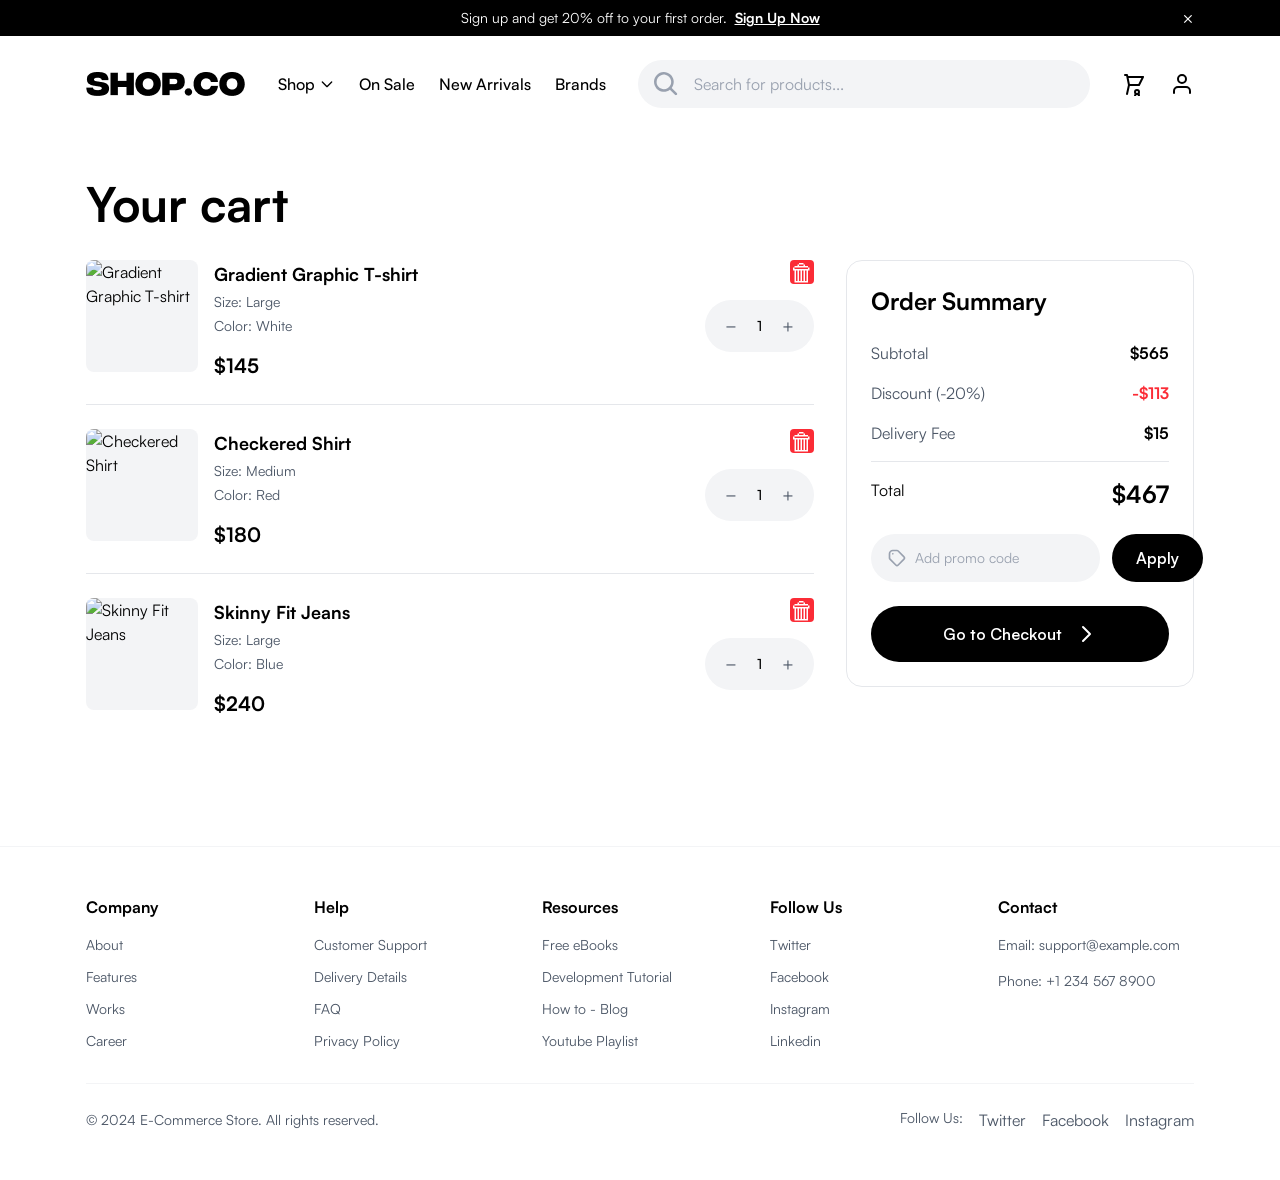
==== cart.html @ e951b51a "Add cart page" ====
<!doctype html>
<html>

<head>
  <meta charset="UTF-8">
  <meta name="viewport" content="width=device-width, initial-scale=1.0">
  <link rel="preconnect" href="https://fonts.googleapis.com">
  <link rel="preconnect" href="https://fonts.gstatic.com" crossorigin>
  <link href="https://fonts.googleapis.com/css2?family=Anton&display=swap" rel="stylesheet">
  <link href="./output.css" rel="stylesheet">
</head>

<body>
  <!-- Promo Banner -->
  <div class="w-full bg-black text-white">
    <div class="container flex items-center justify-center px-4 py-2 relative text-sm">
      <span> Sign up and get 20% off to your first order. <a href="#" class="underline hover:text-gray-300 ml-1 font-bold">Sign Up Now</a>
      </span>
      <button aria-label="Close banner" class="absolute right-4 top-1/2 -translate-y-1/2 text-white hover:text-gray-400 text-lg"> &times; </button>
    </div>
  </div>
  <!-- Navigation Bar -->
  <nav class="w-full">
    <div class="container flex items-center justify-between py-6">
      <!-- Logo -->
      <div class="flex items-center gap-8">
        <a href="/"><img src="/images/logo.png" alt="logo"></a>
        <ul class="hidden md:flex items-center gap-6 text-base font-medium text-black">
          <li class="flex items-center gap-1 cursor-pointer select-none"> Shop <svg class="w-4 h-4" fill="none" stroke="currentColor" stroke-width="2" viewBox="0 0 24 24">
              <path stroke-linecap="round" stroke-linejoin="round" d="M19 9l-7 7-7-7" />
            </svg>
          </li>
          <li class="cursor-pointer select-none">On Sale</li>
          <li class="cursor-pointer select-none">New Arrivals</li>
          <li class="cursor-pointer select-none">Brands</li>
        </ul>
      </div>
      <!-- Search Bar -->
      <div class="flex-1 flex justify-center px-8">
        <div class="w-full max-w-xl flex items-center relative">
          <svg class="size-6 text-gray-400 ml-4 absolute" viewBox="0 0 21 21" fill="none" xmlns="http://www.w3.org/2000/svg">
            <path d="M19.9399 18.348L15.4877 13.8939C16.8226 12.1544 17.4458 9.97216 17.2309 7.78998C17.0161 5.60781 15.9792 3.58907 14.3306 2.14328C12.6821 0.697486 10.5453 -0.0670986 8.35376 0.00462578C6.16221 0.0763502 4.07999 0.979013 2.5295 2.5295C0.979013 4.07999 0.0763502 6.16221 0.00462578 8.35376C-0.0670986 10.5453 0.697486 12.6821 2.14328 14.3306C3.58907 15.9792 5.60781 17.0161 7.78998 17.2309C9.97216 17.4458 12.1544 16.8226 13.8939 15.4877L18.3499 19.9445C18.4545 20.0492 18.5787 20.1322 18.7155 20.1888C18.8522 20.2455 18.9987 20.2746 19.1467 20.2746C19.2947 20.2746 19.4413 20.2455 19.578 20.1888C19.7147 20.1322 19.839 20.0492 19.9436 19.9445C20.0482 19.8399 20.1313 19.7157 20.1879 19.5789C20.2445 19.4422 20.2737 19.2957 20.2737 19.1477C20.2737 18.9997 20.2445 18.8531 20.1879 18.7164C20.1313 18.5797 20.0482 18.4554 19.9436 18.3508L19.9399 18.348ZM2.26891 8.64392C2.26891 7.38306 2.6428 6.15052 3.3433 5.10215C4.04379 4.05379 5.03943 3.23669 6.20431 2.75418C7.36919 2.27167 8.65099 2.14543 9.88762 2.39141C11.1242 2.63739 12.2602 3.24455 13.1517 4.13611C14.0433 5.02767 14.6504 6.16359 14.8964 7.40021C15.1424 8.63684 15.0162 9.91864 14.5336 11.0835C14.0511 12.2484 13.234 13.244 12.1857 13.9445C11.1373 14.645 9.90477 15.0189 8.64392 15.0189C6.95369 15.0172 5.3332 14.345 4.13803 13.1498C2.94286 11.9546 2.27065 10.3341 2.26891 8.64392Z" fill="currentColor" />
          </svg>
          <input type="text" placeholder="Search for products..." class="bg-gray-100 outline-none h-12 flex-1 text-base placeholder-gray-400 rounded-full px-4 py-2 pl-14" />
        </div>
      </div>
      <!-- Icons -->
      <div class="flex items-center gap-6 text-2xl text-black">
        <!-- Cart Icon -->
        <a href="/cart.html" aria-label="Cart" class="hover:text-gray-500">
          <svg class="w-6 h-6" fill="none" stroke="currentColor" stroke-width="2" viewBox="0 0 24 24">
            <path stroke-linecap="round" stroke-linejoin="round" d="M3 3h2l.4 2M7 13h10l4-8H5.4M7 13L5.4 5M7 13l-2 9m10 0h2m-2 0a2 2 0 100 4 2 2 0 000-4zm0 0a2 2 0 100-4 2 2 0 000 4z" />
          </svg>
        </a>
        <!-- Account Icon -->
        <button aria-label="Account" class="hover:text-gray-500">
          <svg class="w-6 h-6" fill="none" stroke="currentColor" stroke-width="2" viewBox="0 0 24 24">
            <path stroke-linecap="round" stroke-linejoin="round" d="M20 21v-2a4 4 0 00-4-4H8a4 4 0 00-4 4v2M12 3a4 4 0 100 8 4 4 0 000-8z" />
          </svg>
        </button>
      </div>
    </div>
  </nav>
  <!-- Cart Section -->
  <main class="container py-12">
    <h1 class="text-5xl font-bold text-black mb-8 font-integral-cf">Your cart</h1>
    <div class="grid grid-cols-3 gap-8">
      <!-- Cart Items Column -->
      <div class="col-span-2 space-y-6">
        <!-- Cart Item 1: Gradient Graphic T-shirt -->
        <div class="flex gap-4 pb-6 border-b border-gray-200">
          <div class="bg-gray-100 rounded-lg overflow-hidden w-28 h-28 flex-shrink-0">
            <img alt="Gradient Graphic T-shirt" class="w-full h-full object-cover" src="https://www.figma.com/api/mcp/asset/f29f7094-95d7-40fe-ba01-dbfe1382a05e" />
          </div>
          <div class="flex-1 flex items-start justify-between">
            <div>
              <h3 class="font-bold text-black text-lg mb-1">Gradient Graphic T-shirt</h3>
              <p class="text-sm text-gray-600 mb-1"><span class="text-gray-600">Size: </span><span class="text-gray-600">Large</span></p>
              <p class="text-sm text-gray-600 mb-4"><span class="text-gray-600">Color: </span><span class="text-gray-600">White</span></p>
              <p class="text-xl font-bold text-black">$145</p>
            </div>
            <div class="flex flex-col items-end gap-4">
              <button class="text-red-500 hover:text-red-700 text-2xl w-6 h-6 flex items-center justify-center bg-red-500 text-white rounded px-1">🗑</button>
              <div class="flex items-center gap-5 bg-gray-100 rounded-full px-5 py-3">
                <button class="text-gray-600 hover:text-black text-lg">−</button>
                <span class="text-sm font-medium font-satoshi">1</span>
                <button class="text-gray-600 hover:text-black text-lg">+</button>
              </div>
            </div>
          </div>
        </div>
        <!-- Cart Item 2: Checkered Shirt -->
        <div class="flex gap-4 pb-6 border-b border-gray-200">
          <div class="bg-gray-100 rounded-lg overflow-hidden w-28 h-28 flex-shrink-0">
            <img alt="Checkered Shirt" class="w-full h-full object-cover" src="https://www.figma.com/api/mcp/asset/298e83fc-770b-45e2-851e-882e374ee44c" />
          </div>
          <div class="flex-1 flex items-start justify-between">
            <div>
              <h3 class="font-bold text-black text-lg mb-1">Checkered Shirt</h3>
              <p class="text-sm text-gray-600 mb-1"><span class="text-gray-600">Size: </span><span class="text-gray-600">Medium</span></p>
              <p class="text-sm text-gray-600 mb-4"><span class="text-gray-600">Color: </span><span class="text-gray-600">Red</span></p>
              <p class="text-xl font-bold text-black">$180</p>
            </div>
            <div class="flex flex-col items-end gap-4">
              <button class="text-red-500 hover:text-red-700 text-2xl w-6 h-6 flex items-center justify-center bg-red-500 text-white rounded px-1">🗑</button>
              <div class="flex items-center gap-5 bg-gray-100 rounded-full px-5 py-3">
                <button class="text-gray-600 hover:text-black text-lg">−</button>
                <span class="text-sm font-medium font-satoshi">1</span>
                <button class="text-gray-600 hover:text-black text-lg">+</button>
              </div>
            </div>
          </div>
        </div>
        <!-- Cart Item 3: Skinny Fit Jeans -->
        <div class="flex gap-4">
          <div class="bg-gray-100 rounded-lg overflow-hidden w-28 h-28 flex-shrink-0">
            <img alt="Skinny Fit Jeans" class="w-full h-full object-cover" src="https://www.figma.com/api/mcp/asset/12282cba-bdae-4c64-a57d-98c448a7590f" />
          </div>
          <div class="flex-1 flex items-start justify-between">
            <div>
              <h3 class="font-bold text-black text-lg mb-1">Skinny Fit Jeans</h3>
              <p class="text-sm text-gray-600 mb-1"><span class="text-gray-600">Size: </span><span class="text-gray-600">Large</span></p>
              <p class="text-sm text-gray-600 mb-4"><span class="text-gray-600">Color: </span><span class="text-gray-600">Blue</span></p>
              <p class="text-xl font-bold text-black">$240</p>
            </div>
            <div class="flex flex-col items-end gap-4">
              <button class="text-red-500 hover:text-red-700 text-2xl w-6 h-6 flex items-center justify-center bg-red-500 text-white rounded px-1">🗑</button>
              <div class="flex items-center gap-5 bg-gray-100 rounded-full px-5 py-3">
                <button class="text-gray-600 hover:text-black text-lg">−</button>
                <span class="text-sm font-medium font-satoshi">1</span>
                <button class="text-gray-600 hover:text-black text-lg">+</button>
              </div>
            </div>
          </div>
        </div>
      </div>
      <!-- Order Summary Column -->
      <div class="border border-gray-200 rounded-2xl p-6 h-fit sticky top-20">
        <h2 class="text-2xl font-bold text-black mb-6">Order Summary</h2>
        <div class="space-y-4 mb-6">
          <div class="flex justify-between">
            <span class="text-gray-600">Subtotal</span>
            <span class="font-bold text-black">$565</span>
          </div>
          <div class="flex justify-between">
            <span class="text-gray-600">Discount (-20%)</span>
            <span class="font-bold text-red-500">-$113</span>
          </div>
          <div class="flex justify-between">
            <span class="text-gray-600">Delivery Fee</span>
            <span class="font-bold text-black">$15</span>
          </div>
          <div class="border-t border-gray-200 pt-4 flex justify-between">
            <span class="text-black">Total</span>
            <span class="text-2xl font-bold text-black">$467</span>
          </div>
        </div>
        <div class="flex gap-3 mb-6">
          <div class="flex-1 bg-gray-100 rounded-full px-4 py-3 flex items-center gap-2">
            <svg class="w-5 h-5 text-gray-400" fill="none" stroke="currentColor" viewBox="0 0 24 24">
              <path stroke-linecap="round" stroke-linejoin="round" stroke-width="2" d="M7 7h.01M7 3h5c.512 0 1.024.195 1.414.586l7 7a2 2 0 010 2.828l-7 7a2 2 0 01-2.828 0l-7-7A1.994 1.994 0 013 12V7a4 4 0 014-4z" />
            </svg>
            <input type="text" placeholder="Add promo code" class="bg-transparent outline-none text-sm text-gray-600 placeholder-gray-400 flex-1 font-satoshi" />
          </div>
          <button class="bg-black text-white rounded-full px-6 py-3 font-semibold hover:bg-gray-900 font-satoshi">Apply</button>
        </div>
        <button class="w-full bg-black text-white rounded-full py-4 font-semibold text-base hover:bg-gray-900 flex items-center justify-center gap-3 font-satoshi"> Go to Checkout <svg class="w-6 h-6" fill="none" stroke="currentColor" viewBox="0 0 24 24">
            <path stroke-linecap="round" stroke-linejoin="round" stroke-width="2" d="M9 5l7 7-7 7" />
          </svg>
        </button>
      </div>
    </div>
  </main>
  <!-- Footer -->
  <footer class="mt-20 border-t border-gray-100">
    <div class="container py-12">
      <div class="grid grid-cols-5 gap-8 mb-8">
        <div>
          <h3 class="font-bold text-black mb-4">Company</h3>
          <ul class="space-y-3 text-sm text-gray-600">
            <li><a href="#" class="hover:text-black">About</a></li>
            <li><a href="#" class="hover:text-black">Features</a></li>
            <li><a href="#" class="hover:text-black">Works</a></li>
            <li><a href="#" class="hover:text-black">Career</a></li>
          </ul>
        </div>
        <div>
          <h3 class="font-bold text-black mb-4">Help</h3>
          <ul class="space-y-3 text-sm text-gray-600">
            <li><a href="#" class="hover:text-black">Customer Support</a></li>
            <li><a href="#" class="hover:text-black">Delivery Details</a></li>
            <li><a href="#" class="hover:text-black">FAQ</a></li>
            <li><a href="#" class="hover:text-black">Privacy Policy</a></li>
          </ul>
        </div>
        <div>
          <h3 class="font-bold text-black mb-4">Resources</h3>
          <ul class="space-y-3 text-sm text-gray-600">
            <li><a href="#" class="hover:text-black">Free eBooks</a></li>
            <li><a href="#" class="hover:text-black">Development Tutorial</a></li>
            <li><a href="#" class="hover:text-black">How to - Blog</a></li>
            <li><a href="#" class="hover:text-black">Youtube Playlist</a></li>
          </ul>
        </div>
        <div>
          <h3 class="font-bold text-black mb-4">Follow Us</h3>
          <ul class="space-y-3 text-sm text-gray-600">
            <li><a href="#" class="hover:text-black">Twitter</a></li>
            <li><a href="#" class="hover:text-black">Facebook</a></li>
            <li><a href="#" class="hover:text-black">Instagram</a></li>
            <li><a href="#" class="hover:text-black">Linkedin</a></li>
          </ul>
        </div>
        <div>
          <h3 class="font-bold text-black mb-4">Contact</h3>
          <p class="text-sm text-gray-600 mb-4">Email: support@example.com</p>
          <p class="text-sm text-gray-600">Phone: +1 234 567 8900</p>
        </div>
      </div>
      <div class="border-t border-gray-100 pt-6 flex justify-between items-center">
        <p class="text-sm text-gray-600">&copy; 2024 E-Commerce Store. All rights reserved.</p>
        <div class="flex gap-4">
          <span class="text-sm text-gray-600">Follow Us:</span>
          <a href="#" class="text-gray-600 hover:text-black">Twitter</a>
          <a href="#" class="text-gray-600 hover:text-black">Facebook</a>
          <a href="#" class="text-gray-600 hover:text-black">Instagram</a>
        </div>
      </div>
    </div>
  </footer>
</body>

</html>
---- output.css ----
/*! tailwindcss v4.2.1 | MIT License | https://tailwindcss.com */
@layer properties;
@layer theme, base, components, utilities;
@layer theme {
  :root, :host {
    --font-sans: 'Satoshi', system-ui, -apple-system, 'Segoe UI', sans-serif;
    --font-mono: ui-monospace, SFMono-Regular, Menlo, Monaco, Consolas, "Liberation Mono",
      "Courier New", monospace;
    --color-red-500: oklch(63.7% 0.237 25.331);
    --color-red-700: oklch(50.5% 0.213 27.518);
    --color-orange-500: oklch(70.5% 0.213 47.604);
    --color-yellow-400: oklch(85.2% 0.199 91.936);
    --color-green-500: oklch(72.3% 0.219 149.579);
    --color-blue-600: oklch(54.6% 0.245 262.881);
    --color-purple-600: oklch(55.8% 0.288 302.321);
    --color-pink-500: oklch(65.6% 0.241 354.308);
    --color-slate-100: oklch(96.8% 0.007 247.896);
    --color-slate-200: oklch(92.9% 0.013 255.508);
    --color-gray-50: oklch(98.5% 0.002 247.839);
    --color-gray-100: oklch(96.7% 0.003 264.542);
    --color-gray-200: oklch(92.8% 0.006 264.531);
    --color-gray-300: oklch(87.2% 0.01 258.338);
    --color-gray-400: oklch(70.7% 0.022 261.325);
    --color-gray-500: oklch(55.1% 0.027 264.364);
    --color-gray-600: oklch(44.6% 0.03 256.802);
    --color-gray-800: oklch(27.8% 0.033 256.848);
    --color-gray-900: oklch(21% 0.034 264.665);
    --color-black: #000;
    --color-white: #fff;
    --spacing: 0.25rem;
    --container-xs: 20rem;
    --container-md: 28rem;
    --container-xl: 36rem;
    --text-xs: 0.75rem;
    --text-xs--line-height: calc(1 / 0.75);
    --text-sm: 0.875rem;
    --text-sm--line-height: calc(1.25 / 0.875);
    --text-base: 16px;
    --text-base--line-height: calc(1.5 / 1);
    --text-lg: 1.125rem;
    --text-lg--line-height: calc(1.75 / 1.125);
    --text-xl: 1.25rem;
    --text-xl--line-height: calc(1.75 / 1.25);
    --text-2xl: 1.5rem;
    --text-2xl--line-height: calc(2 / 1.5);
    --text-3xl: 1.875rem;
    --text-3xl--line-height: calc(2.25 / 1.875);
    --text-4xl: 2.25rem;
    --text-4xl--line-height: calc(2.5 / 2.25);
    --text-5xl: 3rem;
    --text-5xl--line-height: 1;
    --text-6xl: 3.75rem;
    --text-6xl--line-height: 1;
    --font-weight-medium: 500;
    --font-weight-semibold: 600;
    --font-weight-bold: 700;
    --tracking-widest: 0.1em;
    --leading-tight: 1.25;
    --leading-relaxed: 1.625;
    --radius-lg: 0.5rem;
    --radius-2xl: 1rem;
    --radius-4xl: 2rem;
    --default-transition-duration: 150ms;
    --default-transition-timing-function: cubic-bezier(0.4, 0, 0.2, 1);
    --default-font-family: var(--font-sans);
    --default-mono-font-family: var(--font-mono);
    --font-anton: 'Anton', system-ui, -apple-system, 'Segoe UI', sans-serif;
  }
}
@layer base {
  *, ::after, ::before, ::backdrop, ::file-selector-button {
    box-sizing: border-box;
    margin: 0;
    padding: 0;
    border: 0 solid;
  }
  html, :host {
    line-height: 1.5;
    -webkit-text-size-adjust: 100%;
    tab-size: 4;
    font-family: var(--default-font-family, ui-sans-serif, system-ui, sans-serif, "Apple Color Emoji", "Segoe UI Emoji", "Segoe UI Symbol", "Noto Color Emoji");
    font-feature-settings: var(--default-font-feature-settings, normal);
    font-variation-settings: var(--default-font-variation-settings, normal);
    -webkit-tap-highlight-color: transparent;
  }
  hr {
    height: 0;
    color: inherit;
    border-top-width: 1px;
  }
  abbr:where([title]) {
    -webkit-text-decoration: underline dotted;
    text-decoration: underline dotted;
  }
  h1, h2, h3, h4, h5, h6 {
    font-size: inherit;
    font-weight: inherit;
  }
  a {
    color: inherit;
    -webkit-text-decoration: inherit;
    text-decoration: inherit;
  }
  b, strong {
    font-weight: bolder;
  }
  code, kbd, samp, pre {
    font-family: var(--default-mono-font-family, ui-monospace, SFMono-Regular, Menlo, Monaco, Consolas, "Liberation Mono", "Courier New", monospace);
    font-feature-settings: var(--default-mono-font-feature-settings, normal);
    font-variation-settings: var(--default-mono-font-variation-settings, normal);
    font-size: 1em;
  }
  small {
    font-size: 80%;
  }
  sub, sup {
    font-size: 75%;
    line-height: 0;
    position: relative;
    vertical-align: baseline;
  }
  sub {
    bottom: -0.25em;
  }
  sup {
    top: -0.5em;
  }
  table {
    text-indent: 0;
    border-color: inherit;
    border-collapse: collapse;
  }
  :-moz-focusring {
    outline: auto;
  }
  progress {
    vertical-align: baseline;
  }
  summary {
    display: list-item;
  }
  ol, ul, menu {
    list-style: none;
  }
  img, svg, video, canvas, audio, iframe, embed, object {
    display: block;
    vertical-align: middle;
  }
  img, video {
    max-width: 100%;
    height: auto;
  }
  button, input, select, optgroup, textarea, ::file-selector-button {
    font: inherit;
    font-feature-settings: inherit;
    font-variation-settings: inherit;
    letter-spacing: inherit;
    color: inherit;
    border-radius: 0;
    background-color: transparent;
    opacity: 1;
  }
  :where(select:is([multiple], [size])) optgroup {
    font-weight: bolder;
  }
  :where(select:is([multiple], [size])) optgroup option {
    padding-inline-start: 20px;
  }
  ::file-selector-button {
    margin-inline-end: 4px;
  }
  ::placeholder {
    opacity: 1;
  }
  @supports (not (-webkit-appearance: -apple-pay-button))  or (contain-intrinsic-size: 1px) {
    ::placeholder {
      color: currentcolor;
      @supports (color: color-mix(in lab, red, red)) {
        color: color-mix(in oklab, currentcolor 50%, transparent);
      }
    }
  }
  textarea {
    resize: vertical;
  }
  ::-webkit-search-decoration {
    -webkit-appearance: none;
  }
  ::-webkit-date-and-time-value {
    min-height: 1lh;
    text-align: inherit;
  }
  ::-webkit-datetime-edit {
    display: inline-flex;
  }
  ::-webkit-datetime-edit-fields-wrapper {
    padding: 0;
  }
  ::-webkit-datetime-edit, ::-webkit-datetime-edit-year-field, ::-webkit-datetime-edit-month-field, ::-webkit-datetime-edit-day-field, ::-webkit-datetime-edit-hour-field, ::-webkit-datetime-edit-minute-field, ::-webkit-datetime-edit-second-field, ::-webkit-datetime-edit-millisecond-field, ::-webkit-datetime-edit-meridiem-field {
    padding-block: 0;
  }
  ::-webkit-calendar-picker-indicator {
    line-height: 1;
  }
  :-moz-ui-invalid {
    box-shadow: none;
  }
  button, input:where([type="button"], [type="reset"], [type="submit"]), ::file-selector-button {
    appearance: button;
  }
  ::-webkit-inner-spin-button, ::-webkit-outer-spin-button {
    height: auto;
  }
  [hidden]:where(:not([hidden="until-found"])) {
    display: none !important;
  }
}
@layer utilities {
  .absolute {
    position: absolute;
  }
  .relative {
    position: relative;
  }
  .sticky {
    position: sticky;
  }
  .top-1\/2 {
    top: calc(1 / 2 * 100%);
  }
  .top-2 {
    top: calc(var(--spacing) * 2);
  }
  .top-20 {
    top: calc(var(--spacing) * 20);
  }
  .right-4 {
    right: calc(var(--spacing) * 4);
  }
  .left-4 {
    left: calc(var(--spacing) * 4);
  }
  .col-span-2 {
    grid-column: span 2 / span 2;
  }
  .col-span-3 {
    grid-column: span 3 / span 3;
  }
  .container {
    width: 100%;
    @media (width >= 40rem) {
      max-width: 40rem;
    }
    @media (width >= 48rem) {
      max-width: 48rem;
    }
    @media (width >= 64rem) {
      max-width: 64rem;
    }
    @media (width >= 80rem) {
      max-width: 80rem;
    }
    @media (width >= 96rem) {
      max-width: 96rem;
    }
  }
  .container {
    margin-inline: auto;
    padding-inline: 1rem;
    @media (width >= 40rem) {
      max-width: 540px;
    }
    @media (width >= 48rem) {
      max-width: 720px;
    }
    @media (width >= 64rem) {
      max-width: 960px;
    }
    @media (width >= 80rem) {
      max-width: 1140px;
    }
    @media (width >= 96rem) {
      max-width: 1240px;
    }
  }
  .-mt-25 {
    margin-top: calc(var(--spacing) * -25);
  }
  .mt-20 {
    margin-top: calc(var(--spacing) * 20);
  }
  .mb-1 {
    margin-bottom: calc(var(--spacing) * 1);
  }
  .mb-2 {
    margin-bottom: calc(var(--spacing) * 2);
  }
  .mb-4 {
    margin-bottom: calc(var(--spacing) * 4);
  }
  .mb-6 {
    margin-bottom: calc(var(--spacing) * 6);
  }
  .mb-8 {
    margin-bottom: calc(var(--spacing) * 8);
  }
  .mb-12 {
    margin-bottom: calc(var(--spacing) * 12);
  }
  .mb-16 {
    margin-bottom: calc(var(--spacing) * 16);
  }
  .ml-1 {
    margin-left: calc(var(--spacing) * 1);
  }
  .ml-4 {
    margin-left: calc(var(--spacing) * 4);
  }
  .flex {
    display: flex;
  }
  .grid {
    display: grid;
  }
  .hidden {
    display: none;
  }
  .size-5 {
    width: calc(var(--spacing) * 5);
    height: calc(var(--spacing) * 5);
  }
  .size-6 {
    width: calc(var(--spacing) * 6);
    height: calc(var(--spacing) * 6);
  }
  .size-10 {
    width: calc(var(--spacing) * 10);
    height: calc(var(--spacing) * 10);
  }
  .h-1 {
    height: calc(var(--spacing) * 1);
  }
  .h-4 {
    height: calc(var(--spacing) * 4);
  }
  .h-5 {
    height: calc(var(--spacing) * 5);
  }
  .h-6 {
    height: calc(var(--spacing) * 6);
  }
  .h-8 {
    height: calc(var(--spacing) * 8);
  }
  .h-10 {
    height: calc(var(--spacing) * 10);
  }
  .h-12 {
    height: calc(var(--spacing) * 12);
  }
  .h-20 {
    height: calc(var(--spacing) * 20);
  }
  .h-28 {
    height: calc(var(--spacing) * 28);
  }
  .h-64 {
    height: calc(var(--spacing) * 64);
  }
  .h-auto {
    height: auto;
  }
  .h-fit {
    height: fit-content;
  }
  .h-full {
    height: 100%;
  }
  .h-px {
    height: 1px;
  }
  .w-4 {
    width: calc(var(--spacing) * 4);
  }
  .w-5 {
    width: calc(var(--spacing) * 5);
  }
  .w-6 {
    width: calc(var(--spacing) * 6);
  }
  .w-8 {
    width: calc(var(--spacing) * 8);
  }
  .w-28 {
    width: calc(var(--spacing) * 28);
  }
  .w-80 {
    width: calc(var(--spacing) * 80);
  }
  .w-auto {
    width: auto;
  }
  .w-fit {
    width: fit-content;
  }
  .w-full {
    width: 100%;
  }
  .max-w-87\.5 {
    max-width: calc(var(--spacing) * 87.5);
  }
  .max-w-100 {
    max-width: calc(var(--spacing) * 100);
  }
  .max-w-full {
    max-width: 100%;
  }
  .max-w-md {
    max-width: var(--container-md);
  }
  .max-w-xl {
    max-width: var(--container-xl);
  }
  .max-w-xs {
    max-width: var(--container-xs);
  }
  .flex-1 {
    flex: 1;
  }
  .flex-shrink-0 {
    flex-shrink: 0;
  }
  .-translate-y-1\/2 {
    --tw-translate-y: calc(calc(1 / 2 * 100%) * -1);
    translate: var(--tw-translate-x) var(--tw-translate-y);
  }
  .-rotate-90 {
    rotate: calc(90deg * -1);
  }
  .rotate-180 {
    rotate: 180deg;
  }
  .cursor-pointer {
    cursor: pointer;
  }
  .appearance-none {
    appearance: none;
  }
  .grid-cols-1 {
    grid-template-columns: repeat(1, minmax(0, 1fr));
  }
  .grid-cols-2 {
    grid-template-columns: repeat(2, minmax(0, 1fr));
  }
  .grid-cols-3 {
    grid-template-columns: repeat(3, minmax(0, 1fr));
  }
  .grid-cols-5 {
    grid-template-columns: repeat(5, minmax(0, 1fr));
  }
  .flex-col {
    flex-direction: column;
  }
  .flex-wrap {
    flex-wrap: wrap;
  }
  .items-center {
    align-items: center;
  }
  .items-end {
    align-items: flex-end;
  }
  .items-start {
    align-items: flex-start;
  }
  .justify-between {
    justify-content: space-between;
  }
  .justify-center {
    justify-content: center;
  }
  .justify-items-center {
    justify-items: center;
  }
  .gap-1 {
    gap: calc(var(--spacing) * 1);
  }
  .gap-2 {
    gap: calc(var(--spacing) * 2);
  }
  .gap-3 {
    gap: calc(var(--spacing) * 3);
  }
  .gap-4 {
    gap: calc(var(--spacing) * 4);
  }
  .gap-5 {
    gap: calc(var(--spacing) * 5);
  }
  .gap-6 {
    gap: calc(var(--spacing) * 6);
  }
  .gap-8 {
    gap: calc(var(--spacing) * 8);
  }
  .space-y-3 {
    :where(& > :not(:last-child)) {
      --tw-space-y-reverse: 0;
      margin-block-start: calc(calc(var(--spacing) * 3) * var(--tw-space-y-reverse));
      margin-block-end: calc(calc(var(--spacing) * 3) * calc(1 - var(--tw-space-y-reverse)));
    }
  }
  .space-y-4 {
    :where(& > :not(:last-child)) {
      --tw-space-y-reverse: 0;
      margin-block-start: calc(calc(var(--spacing) * 4) * var(--tw-space-y-reverse));
      margin-block-end: calc(calc(var(--spacing) * 4) * calc(1 - var(--tw-space-y-reverse)));
    }
  }
  .space-y-6 {
    :where(& > :not(:last-child)) {
      --tw-space-y-reverse: 0;
      margin-block-start: calc(calc(var(--spacing) * 6) * var(--tw-space-y-reverse));
      margin-block-end: calc(calc(var(--spacing) * 6) * calc(1 - var(--tw-space-y-reverse)));
    }
  }
  .overflow-clip {
    overflow: clip;
  }
  .overflow-hidden {
    overflow: hidden;
  }
  .rounded {
    border-radius: 0.25rem;
  }
  .rounded-2xl {
    border-radius: var(--radius-2xl);
  }
  .rounded-4xl {
    border-radius: var(--radius-4xl);
  }
  .rounded-full {
    border-radius: calc(infinity * 1px);
  }
  .rounded-lg {
    border-radius: var(--radius-lg);
  }
  .border {
    border-style: var(--tw-border-style);
    border-width: 1px;
  }
  .border-2 {
    border-style: var(--tw-border-style);
    border-width: 2px;
  }
  .border-t {
    border-top-style: var(--tw-border-style);
    border-top-width: 1px;
  }
  .border-b {
    border-bottom-style: var(--tw-border-style);
    border-bottom-width: 1px;
  }
  .border-solid {
    --tw-border-style: solid;
    border-style: solid;
  }
  .border-\[rgba\(0\,0\,0\,0\.1\)\] {
    border-color: rgba(0,0,0,0.1);
  }
  .border-gray-100 {
    border-color: var(--color-gray-100);
  }
  .border-gray-200 {
    border-color: var(--color-gray-200);
  }
  .border-gray-300 {
    border-color: var(--color-gray-300);
  }
  .border-transparent {
    border-color: transparent;
  }
  .bg-black {
    background-color: var(--color-black);
  }
  .bg-blue-600 {
    background-color: var(--color-blue-600);
  }
  .bg-gray-100 {
    background-color: var(--color-gray-100);
  }
  .bg-gray-200 {
    background-color: var(--color-gray-200);
  }
  .bg-gray-300 {
    background-color: var(--color-gray-300);
  }
  .bg-gray-400 {
    background-color: var(--color-gray-400);
  }
  .bg-gray-800 {
    background-color: var(--color-gray-800);
  }
  .bg-green-500 {
    background-color: var(--color-green-500);
  }
  .bg-orange-500 {
    background-color: var(--color-orange-500);
  }
  .bg-pink-500 {
    background-color: var(--color-pink-500);
  }
  .bg-purple-600 {
    background-color: var(--color-purple-600);
  }
  .bg-red-500 {
    background-color: var(--color-red-500);
  }
  .bg-slate-100 {
    background-color: var(--color-slate-100);
  }
  .bg-transparent {
    background-color: transparent;
  }
  .bg-white {
    background-color: var(--color-white);
  }
  .bg-yellow-400 {
    background-color: var(--color-yellow-400);
  }
  .object-cover {
    object-fit: cover;
  }
  .p-6 {
    padding: calc(var(--spacing) * 6);
  }
  .p-8 {
    padding: calc(var(--spacing) * 8);
  }
  .px-1 {
    padding-inline: calc(var(--spacing) * 1);
  }
  .px-4 {
    padding-inline: calc(var(--spacing) * 4);
  }
  .px-5 {
    padding-inline: calc(var(--spacing) * 5);
  }
  .px-6 {
    padding-inline: calc(var(--spacing) * 6);
  }
  .px-8 {
    padding-inline: calc(var(--spacing) * 8);
  }
  .px-12 {
    padding-inline: calc(var(--spacing) * 12);
  }
  .px-14 {
    padding-inline: calc(var(--spacing) * 14);
  }
  .px-16 {
    padding-inline: calc(var(--spacing) * 16);
  }
  .py-2 {
    padding-block: calc(var(--spacing) * 2);
  }
  .py-3 {
    padding-block: calc(var(--spacing) * 3);
  }
  .py-4 {
    padding-block: calc(var(--spacing) * 4);
  }
  .py-5 {
    padding-block: calc(var(--spacing) * 5);
  }
  .py-6 {
    padding-block: calc(var(--spacing) * 6);
  }
  .py-12 {
    padding-block: calc(var(--spacing) * 12);
  }
  .py-16 {
    padding-block: calc(var(--spacing) * 16);
  }
  .pt-4 {
    padding-top: calc(var(--spacing) * 4);
  }
  .pt-6 {
    padding-top: calc(var(--spacing) * 6);
  }
  .pt-8 {
    padding-top: calc(var(--spacing) * 8);
  }
  .pt-25 {
    padding-top: calc(var(--spacing) * 25);
  }
  .pb-6 {
    padding-bottom: calc(var(--spacing) * 6);
  }
  .pl-14 {
    padding-left: calc(var(--spacing) * 14);
  }
  .text-center {
    text-align: center;
  }
  .font-anton {
    font-family: var(--font-anton);
  }
  .text-2xl {
    font-size: var(--text-2xl);
    line-height: var(--tw-leading, var(--text-2xl--line-height));
  }
  .text-3xl {
    font-size: var(--text-3xl);
    line-height: var(--tw-leading, var(--text-3xl--line-height));
  }
  .text-4xl {
    font-size: var(--text-4xl);
    line-height: var(--tw-leading, var(--text-4xl--line-height));
  }
  .text-5xl {
    font-size: var(--text-5xl);
    line-height: var(--tw-leading, var(--text-5xl--line-height));
  }
  .text-base {
    font-size: var(--text-base);
    line-height: var(--tw-leading, var(--text-base--line-height));
  }
  .text-lg {
    font-size: var(--text-lg);
    line-height: var(--tw-leading, var(--text-lg--line-height));
  }
  .text-sm {
    font-size: var(--text-sm);
    line-height: var(--tw-leading, var(--text-sm--line-height));
  }
  .text-xl {
    font-size: var(--text-xl);
    line-height: var(--tw-leading, var(--text-xl--line-height));
  }
  .leading-relaxed {
    --tw-leading: var(--leading-relaxed);
    line-height: var(--leading-relaxed);
  }
  .leading-tight {
    --tw-leading: var(--leading-tight);
    line-height: var(--leading-tight);
  }
  .font-bold {
    --tw-font-weight: var(--font-weight-bold);
    font-weight: var(--font-weight-bold);
  }
  .font-medium {
    --tw-font-weight: var(--font-weight-medium);
    font-weight: var(--font-weight-medium);
  }
  .font-semibold {
    --tw-font-weight: var(--font-weight-semibold);
    font-weight: var(--font-weight-semibold);
  }
  .whitespace-nowrap {
    white-space: nowrap;
  }
  .text-black {
    color: var(--color-black);
  }
  .text-gray-400 {
    color: var(--color-gray-400);
  }
  .text-gray-600 {
    color: var(--color-gray-600);
  }
  .text-red-500 {
    color: var(--color-red-500);
  }
  .text-white {
    color: var(--color-white);
  }
  .line-through {
    text-decoration-line: line-through;
  }
  .underline {
    text-decoration-line: underline;
  }
  .placeholder-gray-400 {
    &::placeholder {
      color: var(--color-gray-400);
    }
  }
  .opacity-40 {
    opacity: 40%;
  }
  .transition {
    transition-property: color, background-color, border-color, outline-color, text-decoration-color, fill, stroke, --tw-gradient-from, --tw-gradient-via, --tw-gradient-to, opacity, box-shadow, transform, translate, scale, rotate, filter, -webkit-backdrop-filter, backdrop-filter, display, content-visibility, overlay, pointer-events;
    transition-timing-function: var(--tw-ease, var(--default-transition-timing-function));
    transition-duration: var(--tw-duration, var(--default-transition-duration));
  }
  .transition-colors {
    transition-property: color, background-color, border-color, outline-color, text-decoration-color, fill, stroke, --tw-gradient-from, --tw-gradient-via, --tw-gradient-to;
    transition-timing-function: var(--tw-ease, var(--default-transition-timing-function));
    transition-duration: var(--tw-duration, var(--default-transition-duration));
  }
  .outline-none {
    --tw-outline-style: none;
    outline-style: none;
  }
  .select-none {
    -webkit-user-select: none;
    user-select: none;
  }
  .group-hover\:scale-105 {
    &:is(:where(.group):hover *) {
      @media (hover: hover) {
        --tw-scale-x: 105%;
        --tw-scale-y: 105%;
        --tw-scale-z: 105%;
        scale: var(--tw-scale-x) var(--tw-scale-y);
      }
    }
  }
  .hover\:border-black {
    &:hover {
      @media (hover: hover) {
        border-color: var(--color-black);
      }
    }
  }
  .hover\:bg-black {
    &:hover {
      @media (hover: hover) {
        background-color: var(--color-black);
      }
    }
  }
  .hover\:bg-gray-50 {
    &:hover {
      @media (hover: hover) {
        background-color: var(--color-gray-50);
      }
    }
  }
  .hover\:bg-gray-100 {
    &:hover {
      @media (hover: hover) {
        background-color: var(--color-gray-100);
      }
    }
  }
  .hover\:bg-gray-900 {
    &:hover {
      @media (hover: hover) {
        background-color: var(--color-gray-900);
      }
    }
  }
  .hover\:text-black {
    &:hover {
      @media (hover: hover) {
        color: var(--color-black);
      }
    }
  }
  .hover\:text-gray-300 {
    &:hover {
      @media (hover: hover) {
        color: var(--color-gray-300);
      }
    }
  }
  .hover\:text-gray-400 {
    &:hover {
      @media (hover: hover) {
        color: var(--color-gray-400);
      }
    }
  }
  .hover\:text-gray-500 {
    &:hover {
      @media (hover: hover) {
        color: var(--color-gray-500);
      }
    }
  }
  .hover\:text-red-700 {
    &:hover {
      @media (hover: hover) {
        color: var(--color-red-700);
      }
    }
  }
  .hover\:text-white {
    &:hover {
      @media (hover: hover) {
        color: var(--color-white);
      }
    }
  }
  .focus\:ring-2 {
    &:focus {
      --tw-ring-shadow: var(--tw-ring-inset,) 0 0 0 calc(2px + var(--tw-ring-offset-width)) var(--tw-ring-color, currentcolor);
      box-shadow: var(--tw-inset-shadow), var(--tw-inset-ring-shadow), var(--tw-ring-offset-shadow), var(--tw-ring-shadow), var(--tw-shadow);
    }
  }
  .focus\:ring-white {
    &:focus {
      --tw-ring-color: var(--color-white);
    }
  }
  .md\:flex {
    @media (width >= 48rem) {
      display: flex;
    }
  }
  .md\:h-80 {
    @media (width >= 48rem) {
      height: calc(var(--spacing) * 80);
    }
  }
  .md\:grid-cols-2 {
    @media (width >= 48rem) {
      grid-template-columns: repeat(2, minmax(0, 1fr));
    }
  }
  .md\:grid-cols-5 {
    @media (width >= 48rem) {
      grid-template-columns: repeat(5, minmax(0, 1fr));
    }
  }
  .md\:flex-row {
    @media (width >= 48rem) {
      flex-direction: row;
    }
  }
  .md\:justify-end {
    @media (width >= 48rem) {
      justify-content: flex-end;
    }
  }
  .md\:gap-6 {
    @media (width >= 48rem) {
      gap: calc(var(--spacing) * 6);
    }
  }
  .md\:gap-8 {
    @media (width >= 48rem) {
      gap: calc(var(--spacing) * 8);
    }
  }
  .md\:p-8 {
    @media (width >= 48rem) {
      padding: calc(var(--spacing) * 8);
    }
  }
  .md\:px-16 {
    @media (width >= 48rem) {
      padding-inline: calc(var(--spacing) * 16);
    }
  }
  .md\:py-5 {
    @media (width >= 48rem) {
      padding-block: calc(var(--spacing) * 5);
    }
  }
  .md\:py-9 {
    @media (width >= 48rem) {
      padding-block: calc(var(--spacing) * 9);
    }
  }
  .md\:py-20 {
    @media (width >= 48rem) {
      padding-block: calc(var(--spacing) * 20);
    }
  }
  .md\:pt-16 {
    @media (width >= 48rem) {
      padding-top: calc(var(--spacing) * 16);
    }
  }
  .md\:text-3xl {
    @media (width >= 48rem) {
      font-size: var(--text-3xl);
      line-height: var(--tw-leading, var(--text-3xl--line-height));
    }
  }
  .md\:text-4xl {
    @media (width >= 48rem) {
      font-size: var(--text-4xl);
      line-height: var(--tw-leading, var(--text-4xl--line-height));
    }
  }
  .md\:text-5xl {
    @media (width >= 48rem) {
      font-size: var(--text-5xl);
      line-height: var(--tw-leading, var(--text-5xl--line-height));
    }
  }
  .lg\:grid-cols-4 {
    @media (width >= 64rem) {
      grid-template-columns: repeat(4, minmax(0, 1fr));
    }
  }
  .lg\:grid-cols-5 {
    @media (width >= 64rem) {
      grid-template-columns: repeat(5, minmax(0, 1fr));
    }
  }
  .lg\:text-6xl {
    @media (width >= 64rem) {
      font-size: var(--text-6xl);
      line-height: var(--tw-leading, var(--text-6xl--line-height));
    }
  }
}
@font-face {
  font-family: 'Satoshi';
  src: url('../../fonts/satoshi/Satoshi-Light.woff2') format('woff2'), url('../../fonts/satoshi/Satoshi-Light.woff') format('woff'), url('../../fonts/satoshi/Satoshi-Light.ttf') format('truetype');
  font-weight: 300;
  font-display: swap;
  font-style: normal;
}
@font-face {
  font-family: 'Satoshi';
  src: url('../../fonts/satoshi/Satoshi-LightItalic.woff2') format('woff2'), url('../../fonts/satoshi/Satoshi-LightItalic.woff') format('woff'), url('../../fonts/satoshi/Satoshi-LightItalic.ttf') format('truetype');
  font-weight: 300;
  font-display: swap;
  font-style: italic;
}
@font-face {
  font-family: 'Satoshi';
  src: url('../../fonts/satoshi/Satoshi-Regular.woff2') format('woff2'), url('../../fonts/satoshi/Satoshi-Regular.woff') format('woff'), url('../../fonts/satoshi/Satoshi-Regular.ttf') format('truetype');
  font-weight: 400;
  font-display: swap;
  font-style: normal;
}
@font-face {
  font-family: 'Satoshi';
  src: url('../../fonts/satoshi/Satoshi-Italic.woff2') format('woff2'), url('../../fonts/satoshi/Satoshi-Italic.woff') format('woff'), url('../../fonts/satoshi/Satoshi-Italic.ttf') format('truetype');
  font-weight: 400;
  font-display: swap;
  font-style: italic;
}
@font-face {
  font-family: 'Satoshi';
  src: url('../../fonts/satoshi/Satoshi-Medium.woff2') format('woff2'), url('../../fonts/satoshi/Satoshi-Medium.woff') format('woff'), url('../../fonts/satoshi/Satoshi-Medium.ttf') format('truetype');
  font-weight: 500;
  font-display: swap;
  font-style: normal;
}
@font-face {
  font-family: 'Satoshi';
  src: url('../../fonts/satoshi/Satoshi-MediumItalic.woff2') format('woff2'), url('../../fonts/satoshi/Satoshi-MediumItalic.woff') format('woff'), url('../../fonts/satoshi/Satoshi-MediumItalic.ttf') format('truetype');
  font-weight: 500;
  font-display: swap;
  font-style: italic;
}
@font-face {
  font-family: 'Satoshi';
  src: url('../../fonts/satoshi/Satoshi-Bold.woff2') format('woff2'), url('../../fonts/satoshi/Satoshi-Bold.woff') format('woff'), url('../../fonts/satoshi/Satoshi-Bold.ttf') format('truetype');
  font-weight: 700;
  font-display: swap;
  font-style: normal;
}
@font-face {
  font-family: 'Satoshi';
  src: url('../../fonts/satoshi/Satoshi-BoldItalic.woff2') format('woff2'), url('../../fonts/satoshi/Satoshi-BoldItalic.woff') format('woff'), url('../../fonts/satoshi/Satoshi-BoldItalic.ttf') format('truetype');
  font-weight: 700;
  font-display: swap;
  font-style: italic;
}
@font-face {
  font-family: 'Satoshi';
  src: url('../../fonts/satoshi/Satoshi-Black.woff2') format('woff2'), url('../../fonts/satoshi/Satoshi-Black.woff') format('woff'), url('../../fonts/satoshi/Satoshi-Black.ttf') format('truetype');
  font-weight: 900;
  font-display: swap;
  font-style: normal;
}
@font-face {
  font-family: 'Satoshi';
  src: url('../../fonts/satoshi/Satoshi-BlackItalic.woff2') format('woff2'), url('../../fonts/satoshi/Satoshi-BlackItalic.woff') format('woff'), url('../../fonts/satoshi/Satoshi-BlackItalic.ttf') format('truetype');
  font-weight: 900;
  font-display: swap;
  font-style: italic;
}
@font-face {
  font-family: 'Satoshi';
  src: url('../../fonts/satoshi/Satoshi-Variable.woff2') format('woff2'), url('../../fonts/satoshi/Satoshi-Variable.woff') format('woff'), url('../../fonts/satoshi/Satoshi-Variable.ttf') format('truetype');
  font-weight: 300 900;
  font-display: swap;
  font-style: normal;
}
@font-face {
  font-family: 'Satoshi';
  src: url('../../fonts/satoshi/Satoshi-VariableItalic.woff2') format('woff2'), url('../../fonts/satoshi/Satoshi-VariableItalic.woff') format('woff'), url('../../fonts/satoshi/Satoshi-VariableItalic.ttf') format('truetype');
  font-weight: 300 900;
  font-display: swap;
  font-style: italic;
}
@layer base {
  :root {
    font-size: 16px;
  }
  body {
    font-family: var(--font-sans);
    color: var(--color-text);
  }
}
@layer components {
  .button {
    display: inline-flex;
    align-items: center;
    justify-content: center;
    padding-inline: calc(var(--spacing) * 8);
    padding-block: calc(var(--spacing) * 4);
    font-size: var(--text-lg);
    line-height: var(--tw-leading, var(--text-lg--line-height));
    --tw-font-weight: var(--font-weight-semibold);
    font-weight: var(--font-weight-semibold);
    color: var(--color-white);
    transition-property: opacity;
    transition-timing-function: var(--tw-ease, var(--default-transition-timing-function));
    transition-duration: var(--tw-duration, var(--default-transition-duration));
    &:hover {
      @media (hover: hover) {
        opacity: 90%;
      }
    }
    background-color: var(--color-brand-primary);
  }
}
@property --tw-translate-x {
  syntax: "*";
  inherits: false;
  initial-value: 0;
}
@property --tw-translate-y {
  syntax: "*";
  inherits: false;
  initial-value: 0;
}
@property --tw-translate-z {
  syntax: "*";
  inherits: false;
  initial-value: 0;
}
@property --tw-space-y-reverse {
  syntax: "*";
  inherits: false;
  initial-value: 0;
}
@property --tw-border-style {
  syntax: "*";
  inherits: false;
  initial-value: solid;
}
@property --tw-leading {
  syntax: "*";
  inherits: false;
}
@property --tw-font-weight {
  syntax: "*";
  inherits: false;
}
@property --tw-scale-x {
  syntax: "*";
  inherits: false;
  initial-value: 1;
}
@property --tw-scale-y {
  syntax: "*";
  inherits: false;
  initial-value: 1;
}
@property --tw-scale-z {
  syntax: "*";
  inherits: false;
  initial-value: 1;
}
@property --tw-shadow {
  syntax: "*";
  inherits: false;
  initial-value: 0 0 #0000;
}
@property --tw-shadow-color {
  syntax: "*";
  inherits: false;
}
@property --tw-shadow-alpha {
  syntax: "<percentage>";
  inherits: false;
  initial-value: 100%;
}
@property --tw-inset-shadow {
  syntax: "*";
  inherits: false;
  initial-value: 0 0 #0000;
}
@property --tw-inset-shadow-color {
  syntax: "*";
  inherits: false;
}
@property --tw-inset-shadow-alpha {
  syntax: "<percentage>";
  inherits: false;
  initial-value: 100%;
}
@property --tw-ring-color {
  syntax: "*";
  inherits: false;
}
@property --tw-ring-shadow {
  syntax: "*";
  inherits: false;
  initial-value: 0 0 #0000;
}
@property --tw-inset-ring-color {
  syntax: "*";
  inherits: false;
}
@property --tw-inset-ring-shadow {
  syntax: "*";
  inherits: false;
  initial-value: 0 0 #0000;
}
@property --tw-ring-inset {
  syntax: "*";
  inherits: false;
}
@property --tw-ring-offset-width {
  syntax: "<length>";
  inherits: false;
  initial-value: 0px;
}
@property --tw-ring-offset-color {
  syntax: "*";
  inherits: false;
  initial-value: #fff;
}
@property --tw-ring-offset-shadow {
  syntax: "*";
  inherits: false;
  initial-value: 0 0 #0000;
}
@layer properties {
  @supports ((-webkit-hyphens: none) and (not (margin-trim: inline))) or ((-moz-orient: inline) and (not (color:rgb(from red r g b)))) {
    *, ::before, ::after, ::backdrop {
      --tw-translate-x: 0;
      --tw-translate-y: 0;
      --tw-translate-z: 0;
      --tw-space-y-reverse: 0;
      --tw-border-style: solid;
      --tw-leading: initial;
      --tw-font-weight: initial;
      --tw-scale-x: 1;
      --tw-scale-y: 1;
      --tw-scale-z: 1;
      --tw-shadow: 0 0 #0000;
      --tw-shadow-color: initial;
      --tw-shadow-alpha: 100%;
      --tw-inset-shadow: 0 0 #0000;
      --tw-inset-shadow-color: initial;
      --tw-inset-shadow-alpha: 100%;
      --tw-ring-color: initial;
      --tw-ring-shadow: 0 0 #0000;
      --tw-inset-ring-color: initial;
      --tw-inset-ring-shadow: 0 0 #0000;
      --tw-ring-inset: initial;
      --tw-ring-offset-width: 0px;
      --tw-ring-offset-color: #fff;
      --tw-ring-offset-shadow: 0 0 #0000;
    }
  }
}
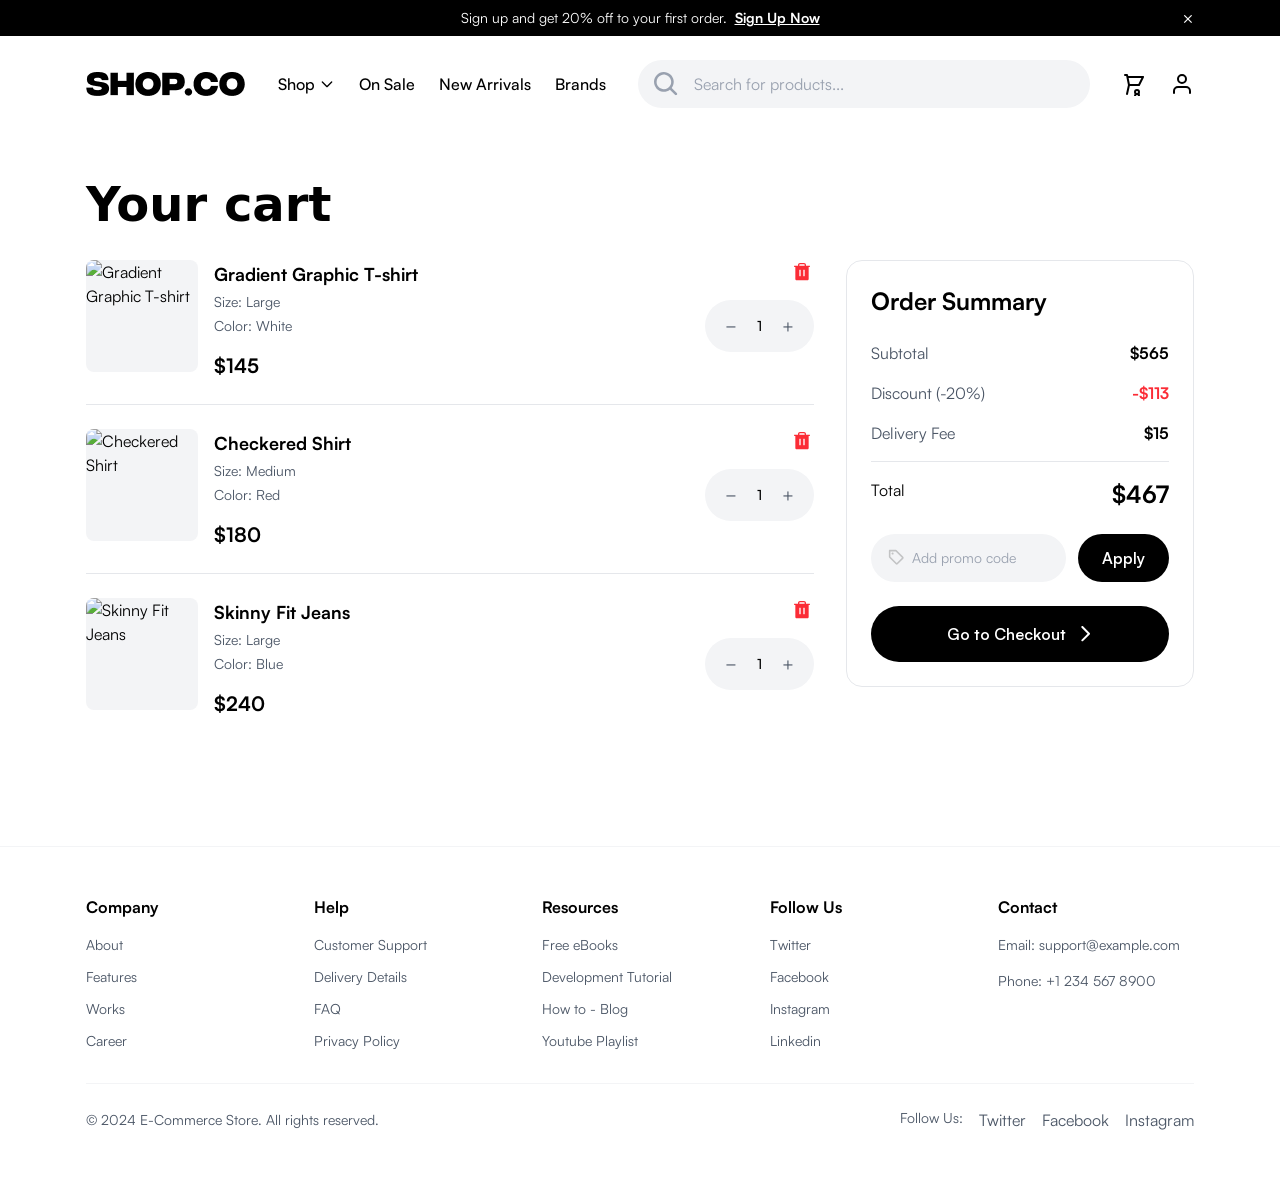
==== commit 6cce1245: "Update cart page" ====
--- a/cart.html
+++ b/cart.html
@@ -63,10 +63,10 @@
   </nav>
   <!-- Cart Section -->
   <main class="container py-12">
-    <h1 class="text-5xl font-bold text-black mb-8 font-integral-cf">Your cart</h1>
-    <div class="grid grid-cols-3 gap-8">
+    <h1 class="text-5xl font-bold text-black mb-8 font-anton">Your cart</h1>
+    <div class="grid md:grid-cols-3 gap-8">
       <!-- Cart Items Column -->
-      <div class="col-span-2 space-y-6">
+      <div class="md:col-span-2 space-y-6">
         <!-- Cart Item 1: Gradient Graphic T-shirt -->
         <div class="flex gap-4 pb-6 border-b border-gray-200">
           <div class="bg-gray-100 rounded-lg overflow-hidden w-28 h-28 flex-shrink-0">
@@ -80,10 +80,14 @@
               <p class="text-xl font-bold text-black">$145</p>
             </div>
             <div class="flex flex-col items-end gap-4">
-              <button class="text-red-500 hover:text-red-700 text-2xl w-6 h-6 flex items-center justify-center bg-red-500 text-white rounded px-1">🗑</button>
+              <button class="text-red-500 hover:text-red-700 text-2xl w-6 h-6 flex items-center justify-center rounded px-1">
+                <svg viewBox="0 0 18 20" fill="none" xmlns="http://www.w3.org/2000/svg">
+                  <path d="M17.25 3H13.5V2.25C13.5 1.65326 13.2629 1.08097 12.841 0.65901C12.419 0.237053 11.8467 0 11.25 0H6.75C6.15326 0 5.58097 0.237053 5.15901 0.65901C4.73705 1.08097 4.5 1.65326 4.5 2.25V3H0.75C0.551088 3 0.360322 3.07902 0.21967 3.21967C0.0790178 3.36032 0 3.55109 0 3.75C0 3.94891 0.0790178 4.13968 0.21967 4.28033C0.360322 4.42098 0.551088 4.5 0.75 4.5H1.5V18C1.5 18.3978 1.65804 18.7794 1.93934 19.0607C2.22064 19.342 2.60218 19.5 3 19.5H15C15.3978 19.5 15.7794 19.342 16.0607 19.0607C16.342 18.7794 16.5 18.3978 16.5 18V4.5H17.25C17.4489 4.5 17.6397 4.42098 17.7803 4.28033C17.921 4.13968 18 3.94891 18 3.75C18 3.55109 17.921 3.36032 17.7803 3.21967C17.6397 3.07902 17.4489 3 17.25 3ZM7.5 14.25C7.5 14.4489 7.42098 14.6397 7.28033 14.7803C7.13968 14.921 6.94891 15 6.75 15C6.55109 15 6.36032 14.921 6.21967 14.7803C6.07902 14.6397 6 14.4489 6 14.25V8.25C6 8.05109 6.07902 7.86032 6.21967 7.71967C6.36032 7.57902 6.55109 7.5 6.75 7.5C6.94891 7.5 7.13968 7.57902 7.28033 7.71967C7.42098 7.86032 7.5 8.05109 7.5 8.25V14.25ZM12 14.25C12 14.4489 11.921 14.6397 11.7803 14.7803C11.6397 14.921 11.4489 15 11.25 15C11.0511 15 10.8603 14.921 10.7197 14.7803C10.579 14.6397 10.5 14.4489 10.5 14.25V8.25C10.5 8.05109 10.579 7.86032 10.7197 7.71967C10.8603 7.57902 11.0511 7.5 11.25 7.5C11.4489 7.5 11.6397 7.57902 11.7803 7.71967C11.921 7.86032 12 8.05109 12 8.25V14.25ZM12 3H6V2.25C6 2.05109 6.07902 1.86032 6.21967 1.71967C6.36032 1.57902 6.55109 1.5 6.75 1.5H11.25C11.4489 1.5 11.6397 1.57902 11.7803 1.71967C11.921 1.86032 12 2.05109 12 2.25V3Z" fill="currentColor" />
+                </svg>
+              </button>
               <div class="flex items-center gap-5 bg-gray-100 rounded-full px-5 py-3">
                 <button class="text-gray-600 hover:text-black text-lg">−</button>
-                <span class="text-sm font-medium font-satoshi">1</span>
+                <span class="text-sm font-medium">1</span>
                 <button class="text-gray-600 hover:text-black text-lg">+</button>
               </div>
             </div>
@@ -102,10 +106,14 @@
               <p class="text-xl font-bold text-black">$180</p>
             </div>
             <div class="flex flex-col items-end gap-4">
-              <button class="text-red-500 hover:text-red-700 text-2xl w-6 h-6 flex items-center justify-center bg-red-500 text-white rounded px-1">🗑</button>
+              <button class="text-red-500 hover:text-red-700 text-2xl w-6 h-6 flex items-center justify-center rounded px-1">
+                <svg viewBox="0 0 18 20" fill="none" xmlns="http://www.w3.org/2000/svg">
+                  <path d="M17.25 3H13.5V2.25C13.5 1.65326 13.2629 1.08097 12.841 0.65901C12.419 0.237053 11.8467 0 11.25 0H6.75C6.15326 0 5.58097 0.237053 5.15901 0.65901C4.73705 1.08097 4.5 1.65326 4.5 2.25V3H0.75C0.551088 3 0.360322 3.07902 0.21967 3.21967C0.0790178 3.36032 0 3.55109 0 3.75C0 3.94891 0.0790178 4.13968 0.21967 4.28033C0.360322 4.42098 0.551088 4.5 0.75 4.5H1.5V18C1.5 18.3978 1.65804 18.7794 1.93934 19.0607C2.22064 19.342 2.60218 19.5 3 19.5H15C15.3978 19.5 15.7794 19.342 16.0607 19.0607C16.342 18.7794 16.5 18.3978 16.5 18V4.5H17.25C17.4489 4.5 17.6397 4.42098 17.7803 4.28033C17.921 4.13968 18 3.94891 18 3.75C18 3.55109 17.921 3.36032 17.7803 3.21967C17.6397 3.07902 17.4489 3 17.25 3ZM7.5 14.25C7.5 14.4489 7.42098 14.6397 7.28033 14.7803C7.13968 14.921 6.94891 15 6.75 15C6.55109 15 6.36032 14.921 6.21967 14.7803C6.07902 14.6397 6 14.4489 6 14.25V8.25C6 8.05109 6.07902 7.86032 6.21967 7.71967C6.36032 7.57902 6.55109 7.5 6.75 7.5C6.94891 7.5 7.13968 7.57902 7.28033 7.71967C7.42098 7.86032 7.5 8.05109 7.5 8.25V14.25ZM12 14.25C12 14.4489 11.921 14.6397 11.7803 14.7803C11.6397 14.921 11.4489 15 11.25 15C11.0511 15 10.8603 14.921 10.7197 14.7803C10.579 14.6397 10.5 14.4489 10.5 14.25V8.25C10.5 8.05109 10.579 7.86032 10.7197 7.71967C10.8603 7.57902 11.0511 7.5 11.25 7.5C11.4489 7.5 11.6397 7.57902 11.7803 7.71967C11.921 7.86032 12 8.05109 12 8.25V14.25ZM12 3H6V2.25C6 2.05109 6.07902 1.86032 6.21967 1.71967C6.36032 1.57902 6.55109 1.5 6.75 1.5H11.25C11.4489 1.5 11.6397 1.57902 11.7803 1.71967C11.921 1.86032 12 2.05109 12 2.25V3Z" fill="currentColor" />
+                </svg>
+              </button>
               <div class="flex items-center gap-5 bg-gray-100 rounded-full px-5 py-3">
                 <button class="text-gray-600 hover:text-black text-lg">−</button>
-                <span class="text-sm font-medium font-satoshi">1</span>
+                <span class="text-sm font-medium">1</span>
                 <button class="text-gray-600 hover:text-black text-lg">+</button>
               </div>
             </div>
@@ -124,10 +132,14 @@
               <p class="text-xl font-bold text-black">$240</p>
             </div>
             <div class="flex flex-col items-end gap-4">
-              <button class="text-red-500 hover:text-red-700 text-2xl w-6 h-6 flex items-center justify-center bg-red-500 text-white rounded px-1">🗑</button>
+              <button class="text-red-500 hover:text-red-700 text-2xl w-6 h-6 flex items-center justify-center rounded px-1">
+                <svg viewBox="0 0 18 20" fill="none" xmlns="http://www.w3.org/2000/svg">
+                  <path d="M17.25 3H13.5V2.25C13.5 1.65326 13.2629 1.08097 12.841 0.65901C12.419 0.237053 11.8467 0 11.25 0H6.75C6.15326 0 5.58097 0.237053 5.15901 0.65901C4.73705 1.08097 4.5 1.65326 4.5 2.25V3H0.75C0.551088 3 0.360322 3.07902 0.21967 3.21967C0.0790178 3.36032 0 3.55109 0 3.75C0 3.94891 0.0790178 4.13968 0.21967 4.28033C0.360322 4.42098 0.551088 4.5 0.75 4.5H1.5V18C1.5 18.3978 1.65804 18.7794 1.93934 19.0607C2.22064 19.342 2.60218 19.5 3 19.5H15C15.3978 19.5 15.7794 19.342 16.0607 19.0607C16.342 18.7794 16.5 18.3978 16.5 18V4.5H17.25C17.4489 4.5 17.6397 4.42098 17.7803 4.28033C17.921 4.13968 18 3.94891 18 3.75C18 3.55109 17.921 3.36032 17.7803 3.21967C17.6397 3.07902 17.4489 3 17.25 3ZM7.5 14.25C7.5 14.4489 7.42098 14.6397 7.28033 14.7803C7.13968 14.921 6.94891 15 6.75 15C6.55109 15 6.36032 14.921 6.21967 14.7803C6.07902 14.6397 6 14.4489 6 14.25V8.25C6 8.05109 6.07902 7.86032 6.21967 7.71967C6.36032 7.57902 6.55109 7.5 6.75 7.5C6.94891 7.5 7.13968 7.57902 7.28033 7.71967C7.42098 7.86032 7.5 8.05109 7.5 8.25V14.25ZM12 14.25C12 14.4489 11.921 14.6397 11.7803 14.7803C11.6397 14.921 11.4489 15 11.25 15C11.0511 15 10.8603 14.921 10.7197 14.7803C10.579 14.6397 10.5 14.4489 10.5 14.25V8.25C10.5 8.05109 10.579 7.86032 10.7197 7.71967C10.8603 7.57902 11.0511 7.5 11.25 7.5C11.4489 7.5 11.6397 7.57902 11.7803 7.71967C11.921 7.86032 12 8.05109 12 8.25V14.25ZM12 3H6V2.25C6 2.05109 6.07902 1.86032 6.21967 1.71967C6.36032 1.57902 6.55109 1.5 6.75 1.5H11.25C11.4489 1.5 11.6397 1.57902 11.7803 1.71967C11.921 1.86032 12 2.05109 12 2.25V3Z" fill="currentColor" />
+                </svg>
+              </button>
               <div class="flex items-center gap-5 bg-gray-100 rounded-full px-5 py-3">
                 <button class="text-gray-600 hover:text-black text-lg">−</button>
-                <span class="text-sm font-medium font-satoshi">1</span>
+                <span class="text-sm font-medium">1</span>
                 <button class="text-gray-600 hover:text-black text-lg">+</button>
               </div>
             </div>
@@ -156,16 +168,18 @@
           </div>
         </div>
         <div class="flex gap-3 mb-6">
-          <div class="flex-1 bg-gray-100 rounded-full px-4 py-3 flex items-center gap-2">
-            <svg class="w-5 h-5 text-gray-400" fill="none" stroke="currentColor" viewBox="0 0 24 24">
-              <path stroke-linecap="round" stroke-linejoin="round" stroke-width="2" d="M7 7h.01M7 3h5c.512 0 1.024.195 1.414.586l7 7a2 2 0 010 2.828l-7 7a2 2 0 01-2.828 0l-7-7A1.994 1.994 0 013 12V7a4 4 0 014-4z" />
-            </svg>
-            <input type="text" placeholder="Add promo code" class="bg-transparent outline-none text-sm text-gray-600 placeholder-gray-400 flex-1 font-satoshi" />
-          </div>
-          <button class="bg-black text-white rounded-full px-6 py-3 font-semibold hover:bg-gray-900 font-satoshi">Apply</button>
-        </div>
-        <button class="w-full bg-black text-white rounded-full py-4 font-semibold text-base hover:bg-gray-900 flex items-center justify-center gap-3 font-satoshi"> Go to Checkout <svg class="w-6 h-6" fill="none" stroke="currentColor" viewBox="0 0 24 24">
-            <path stroke-linecap="round" stroke-linejoin="round" stroke-width="2" d="M9 5l7 7-7 7" />
+          <div class="bg-gray-100 rounded-full px-4 py-3 flex items-center gap-2">
+            <span class="size-5 text-black/20">
+              <svg viewBox="0 0 24 24" fill="none" stroke="none" xmlns="http://www.w3.org/2000/svg">
+                <path d="M23.0766 12.4856L13.7653 3.17438C13.5917 2.99963 13.3851 2.86109 13.1576 2.76679C12.93 2.67248 12.686 2.62429 12.4397 2.62501H3.75001C3.45164 2.62501 3.16549 2.74353 2.95451 2.95451C2.74353 3.16549 2.62501 3.45164 2.62501 3.75001V12.4397C2.62429 12.686 2.67248 12.93 2.76679 13.1576C2.86109 13.3851 2.99963 13.5917 3.17438 13.7653L12.4856 23.0766C12.8372 23.4281 13.3141 23.6255 13.8113 23.6255C14.3084 23.6255 14.7853 23.4281 15.1369 23.0766L23.0766 15.1369C23.4281 14.7853 23.6255 14.3084 23.6255 13.8113C23.6255 13.3141 23.4281 12.8372 23.0766 12.4856ZM13.8113 21.2203L4.87501 12.2813V4.87501H12.2813L21.2175 13.8113L13.8113 21.2203ZM9.37501 7.87501C9.37501 8.17168 9.28703 8.46169 9.12221 8.70836C8.95739 8.95504 8.72312 9.1473 8.44903 9.26083C8.17494 9.37436 7.87334 9.40406 7.58237 9.34619C7.2914 9.28831 7.02413 9.14545 6.81435 8.93567C6.60457 8.72589 6.46171 8.45861 6.40383 8.16764C6.34595 7.87667 6.37566 7.57507 6.48919 7.30098C6.60272 7.02689 6.79498 6.79263 7.04165 6.6278C7.28833 6.46298 7.57834 6.37501 7.87501 6.37501C8.27283 6.37501 8.65436 6.53304 8.93567 6.81435C9.21697 7.09565 9.37501 7.47718 9.37501 7.87501Z" fill="currentColor" />
+              </svg>
+            </span>
+            <input type="text" placeholder="Add promo code" class="w-full bg-transparent outline-none text-sm text-gray-600 placeholder-gray-400" />
+          </div>
+          <button class="bg-black text-white rounded-full px-6 py-3 font-semibold hover:bg-gray-900">Apply</button>
+        </div>
+        <button class="w-full bg-black text-white rounded-full py-4 font-semibold text-base hover:bg-gray-900 flex items-center justify-center gap-3"> Go to Checkout <svg class="size-4" viewBox="0 0 7 12" fill="none" xmlns="http://www.w3.org/2000/svg">
+            <path d="M1.28318 0.221294L6.28318 5.22129C6.3531 5.29097 6.40857 5.37377 6.44643 5.46493C6.48428 5.55609 6.50377 5.65383 6.50377 5.75254C6.50377 5.85126 6.48428 5.94899 6.44643 6.04016C6.40857 6.13132 6.3531 6.21412 6.28318 6.28379L1.28318 11.2838C1.14228 11.4247 0.951183 11.5038 0.751926 11.5038C0.552669 11.5038 0.361572 11.4247 0.220676 11.2838C0.0797797 11.1429 0.000625142 10.9518 0.000625142 10.7525C0.000625143 10.5533 0.0797797 10.3622 0.220676 10.2213L4.69005 5.75192L0.220051 1.28255C0.0791551 1.14165 1.25847e-07 0.950553 1.28223e-07 0.751295C1.30599e-07 0.552037 0.0791552 0.360941 0.220051 0.220045C0.360948 0.0791493 0.552044 -7.62281e-06 0.751301 -7.62044e-06C0.950559 -7.61806e-06 1.14166 0.0791493 1.28255 0.220045L1.28318 0.221294Z" fill="currentColor" />
           </svg>
         </button>
       </div>
--- a/output.css
+++ b/output.css
@@ -15,7 +15,6 @@
     --color-purple-600: oklch(55.8% 0.288 302.321);
     --color-pink-500: oklch(65.6% 0.241 354.308);
     --color-slate-100: oklch(96.8% 0.007 247.896);
-    --color-slate-200: oklch(92.9% 0.013 255.508);
     --color-gray-50: oklch(98.5% 0.002 247.839);
     --color-gray-100: oklch(96.7% 0.003 264.542);
     --color-gray-200: oklch(92.8% 0.006 264.531);
@@ -31,8 +30,6 @@
     --container-xs: 20rem;
     --container-md: 28rem;
     --container-xl: 36rem;
-    --text-xs: 0.75rem;
-    --text-xs--line-height: calc(1 / 0.75);
     --text-sm: 0.875rem;
     --text-sm--line-height: calc(1.25 / 0.875);
     --text-base: 16px;
@@ -54,7 +51,6 @@
     --font-weight-medium: 500;
     --font-weight-semibold: 600;
     --font-weight-bold: 700;
-    --tracking-widest: 0.1em;
     --leading-tight: 1.25;
     --leading-relaxed: 1.625;
     --radius-lg: 0.5rem;
@@ -225,6 +221,9 @@
   .sticky {
     position: sticky;
   }
+  .top-1 {
+    top: calc(var(--spacing) * 1);
+  }
   .top-1\/2 {
     top: calc(1 / 2 * 100%);
   }
@@ -325,6 +324,13 @@
   .hidden {
     display: none;
   }
+  .table {
+    display: table;
+  }
+  .size-4 {
+    width: calc(var(--spacing) * 4);
+    height: calc(var(--spacing) * 4);
+  }
   .size-5 {
     width: calc(var(--spacing) * 5);
     height: calc(var(--spacing) * 5);
@@ -406,6 +412,9 @@
   .w-full {
     width: 100%;
   }
+  .max-w-87 {
+    max-width: calc(var(--spacing) * 87);
+  }
   .max-w-87\.5 {
     max-width: calc(var(--spacing) * 87.5);
   }
@@ -427,8 +436,18 @@
   .flex-1 {
     flex: 1;
   }
+  .flex-shrink {
+    flex-shrink: 1;
+  }
   .flex-shrink-0 {
     flex-shrink: 0;
+  }
+  .border-collapse {
+    border-collapse: collapse;
+  }
+  .-translate-y-1 {
+    --tw-translate-y: calc(var(--spacing) * -1);
+    translate: var(--tw-translate-x) var(--tw-translate-y);
   }
   .-translate-y-1\/2 {
     --tw-translate-y: calc(calc(1 / 2 * 100%) * -1);
@@ -442,6 +461,9 @@
   }
   .cursor-pointer {
     cursor: pointer;
+  }
+  .resize {
+    resize: both;
   }
   .appearance-none {
     appearance: none;
@@ -628,6 +650,21 @@
   .bg-yellow-400 {
     background-color: var(--color-yellow-400);
   }
+  .stroke-black {
+    stroke: var(--color-black);
+  }
+  .stroke-black\/10 {
+    stroke: color-mix(in srgb, #000 10%, transparent);
+    @supports (color: color-mix(in lab, red, red)) {
+      stroke: color-mix(in oklab, var(--color-black) 10%, transparent);
+    }
+  }
+  .stroke-black\/40 {
+    stroke: color-mix(in srgb, #000 40%, transparent);
+    @supports (color: color-mix(in lab, red, red)) {
+      stroke: color-mix(in oklab, var(--color-black) 40%, transparent);
+    }
+  }
   .object-cover {
     object-fit: cover;
   }
@@ -764,6 +801,24 @@
   .text-black {
     color: var(--color-black);
   }
+  .text-black\/10 {
+    color: color-mix(in srgb, #000 10%, transparent);
+    @supports (color: color-mix(in lab, red, red)) {
+      color: color-mix(in oklab, var(--color-black) 10%, transparent);
+    }
+  }
+  .text-black\/20 {
+    color: color-mix(in srgb, #000 20%, transparent);
+    @supports (color: color-mix(in lab, red, red)) {
+      color: color-mix(in oklab, var(--color-black) 20%, transparent);
+    }
+  }
+  .text-black\/40 {
+    color: color-mix(in srgb, #000 40%, transparent);
+    @supports (color: color-mix(in lab, red, red)) {
+      color: color-mix(in oklab, var(--color-black) 40%, transparent);
+    }
+  }
   .text-gray-400 {
     color: var(--color-gray-400);
   }
@@ -789,6 +844,10 @@
   }
   .opacity-40 {
     opacity: 40%;
+  }
+  .outline {
+    outline-style: var(--tw-outline-style);
+    outline-width: 1px;
   }
   .transition {
     transition-property: color, background-color, border-color, outline-color, text-decoration-color, fill, stroke, --tw-gradient-from, --tw-gradient-via, --tw-gradient-to, opacity, box-shadow, transform, translate, scale, rotate, filter, -webkit-backdrop-filter, backdrop-filter, display, content-visibility, overlay, pointer-events;
@@ -906,6 +965,11 @@
       --tw-ring-color: var(--color-white);
     }
   }
+  .md\:col-span-2 {
+    @media (width >= 48rem) {
+      grid-column: span 2 / span 2;
+    }
+  }
   .md\:flex {
     @media (width >= 48rem) {
       display: flex;
@@ -919,6 +983,11 @@
   .md\:grid-cols-2 {
     @media (width >= 48rem) {
       grid-template-columns: repeat(2, minmax(0, 1fr));
+    }
+  }
+  .md\:grid-cols-3 {
+    @media (width >= 48rem) {
+      grid-template-columns: repeat(3, minmax(0, 1fr));
     }
   }
   .md\:grid-cols-5 {
@@ -1160,6 +1229,11 @@
   syntax: "*";
   inherits: false;
 }
+@property --tw-outline-style {
+  syntax: "*";
+  inherits: false;
+  initial-value: solid;
+}
 @property --tw-scale-x {
   syntax: "*";
   inherits: false;
@@ -1250,6 +1324,7 @@
       --tw-border-style: solid;
       --tw-leading: initial;
       --tw-font-weight: initial;
+      --tw-outline-style: solid;
       --tw-scale-x: 1;
       --tw-scale-y: 1;
       --tw-scale-z: 1;
